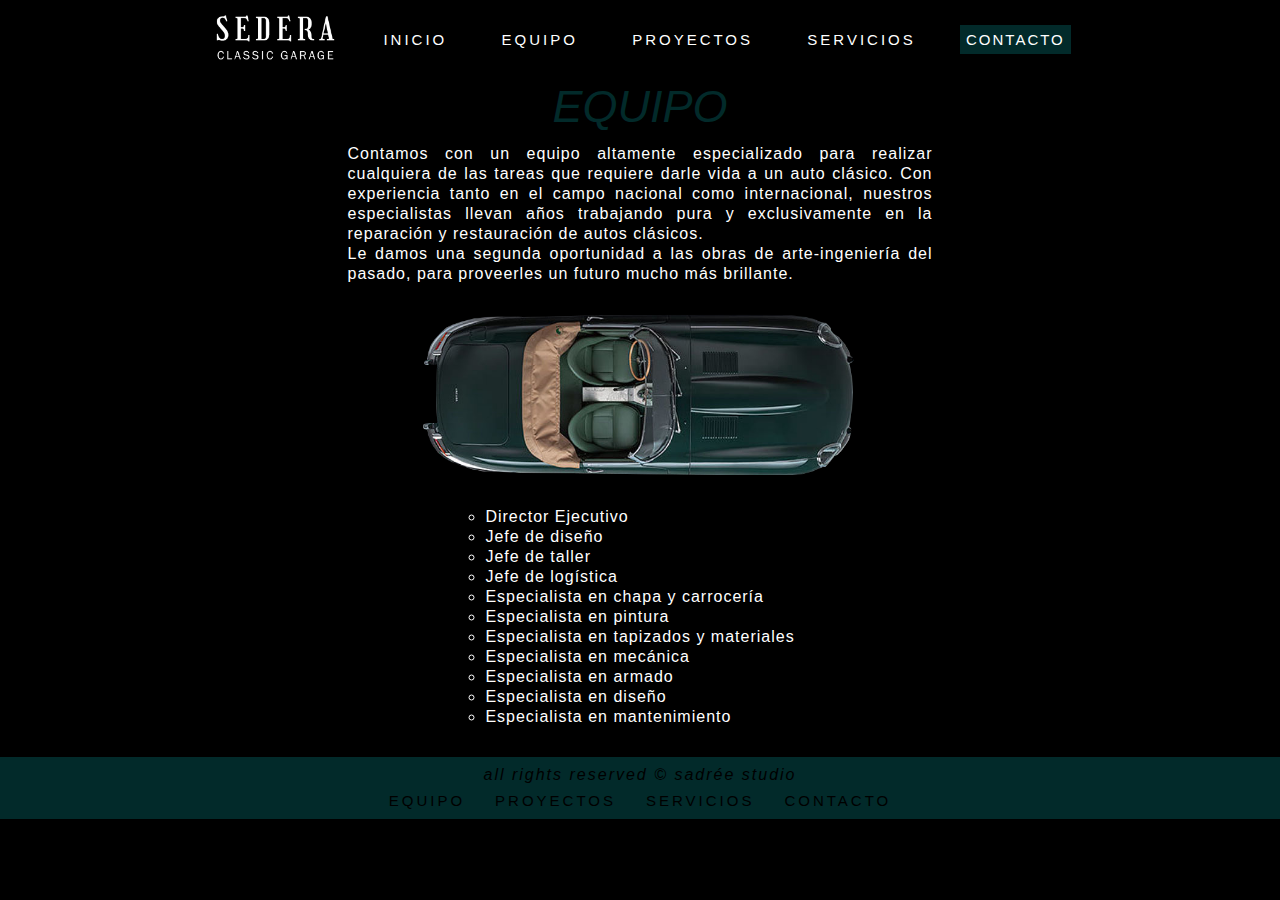
==== pages/equipo.html @ ab2fc28c "inicio repo" ====
<!DOCTYPE html>
<html lang="es">
<head>
    <meta charset="UTF-8">
    <meta http-equiv="X-UA-Compatible" content="IE=edge">
    <meta name="viewport" content="width=device-width, initial-scale=1.0">
    <link rel="stylesheet" href="../style/reset.css">
    <link rel="stylesheet" href="../sass/main.css">
    <title>Equipo - Sedera - Classic Garage</title>
    <meta name="description" content="Taller de restauración y garage de autos clásicos en Buenos Aires">
    <meta name="keywords" content="taller, autos, restauracion, garage,clasicos, hotrod, muscle">
</head>

<body class="grid-container-equipo">

    <header  class="nav__container navbar">

        <nav>

            <ul class="menu">
                <li><a href="../index.html"><img src="../assets/logo.png" alt="Sedera Classic Garage Logo" class="logo"></a></li>
                <li><a href="../index.html" class="menu__title">INICIO</a></li>
                <li>
                    <a href="equipo.html" class="menu__title">EQUIPO</a>
                </li>
                <li>
                    <a href="proyectos.html" class="menu__title">PROYECTOS</a>
                </li>
                <li>
                    <a href="servicios.html" class="menu__title">SERVICIOS</a>
                </li>
                <li>
                    <a href="contacto.html" class="contact__button">CONTACTO</a>
                </li>
            </ul>

        </nav>
    </header>

    <main class="body__container">

        <h1 class="medium__title">EQUIPO</h1>

        <p class="paragraph">Contamos con un equipo altamente especializado para realizar cualquiera de las tareas que requiere darle vida a un auto clásico. Con experiencia tanto en el campo nacional como internacional, nuestros especialistas llevan años trabajando pura y exclusivamente en la reparación y restauración de autos clásicos.</p>
        <p class="paragraph">Le damos una segunda oportunidad a las obras de arte-ingeniería del pasado, para proveerles un futuro mucho más brillante.</p>
        <img src="../assets/equipo.png" alt="Jaguar E-Type" class="team__image">
        <ol class="list">
            <li>Director Ejecutivo</li>
            <li>Jefe de diseño</li>
            <li>Jefe de taller</li>
            <li>Jefe de logística</li>
            <li>Especialista en chapa y carrocería</li>
            <li>Especialista en pintura</li>
            <li>Especialista en tapizados y materiales</li>
            <li>Especialista en mecánica</li>
            <li>Especialista en armado</li>
            <li>Especialista en diseño</li>
            <li>Especialista en mantenimiento</li>
        </ol>

    </main>


    <footer class="footer">
        
        <div class="footer__container">
            <p>all rights reserved © sadrée studio</p>
            <ul class="footer__menu">
                <li><a href="./pages/equipo.html" class="footer__title">EQUIPO</a></li>
                <li><a href="./pages/proyectos.html" class="footer__title">PROYECTOS</a></li>
                <li><a href="./pages/servicios.html" class="footer__title">SERVICIOS</a></li>
                <li><a href="./pages/contacto.html" class="footer__title">CONTACTO</a></li>        
            </ul>
        </div>
        
    </footer>
</body>
</html>
---- sass/main.css ----
body {
  min-height: 100%;
  background-color: rgb(0, 0, 0);
  margin: 0 auto;
  margin-top: 10px;
  font-family: "Franklin Gothic Book", "Arial Narrow", Arial, sans-serif;
}

.grid-container > * {
  text-align: center;
}

.navbar {
  grid-area: navbar;
}

.banner {
  grid-area: banner;
}

.main {
  grid-area: main;
}

.banner2 {
  grid-area: banner2;
}

.footer {
  grid-area: footer;
}

.grid-container {
  display: grid;
  /* gap: 10px; */
  grid-template: "navbar" auto "banner" auto "main" auto "banner2" auto "footer" auto;
}

/* Navbar */
.nav__container {
  display: flex;
  flex-direction: column;
  align-items: center;
}
.nav__container .menu {
  display: flex;
  justify-content: space-around;
  align-items: center;
  width: 70vw;
}
.nav__container .menu .menu__title {
  text-decoration: none;
  color: white;
  letter-spacing: 3px;
  font-size: 15px;
  transition: color 0.7s;
}
.nav__container .menu .menu__title:hover {
  color: #022A2A;
}
.nav__container .menu .logo {
  max-width: 130px;
  max-height: auto;
}
.nav__container .menu .contact__button {
  background-color: #022A2A;
  padding: 6px;
  transition: background-color 0.5s;
  text-decoration: none;
  color: white;
  letter-spacing: 2px;
  font-size: 15px;
}
.nav__container .menu .contact__button:hover {
  background-color: rgba(2, 42, 42, 0.6901960784);
}

/* Body */
.body__container {
  display: flex;
  flex-direction: column;
  align-items: center;
}

/* Banner */
.banner__container {
  padding: 65px 0;
  display: flex;
  max-width: 75vw;
}
.banner__container .banner__img {
  max-width: 610px;
}
.banner__container .banner__title {
  color: #022A2A;
  font-size: 70px;
  font-style: italic;
  font-weight: 500;
  text-transform: uppercase;
  text-align: end;
}

/* Servicios */
.medium__title {
  color: #022A2A;
  font-size: 45px;
  font-style: italic;
  font-weight: 500;
  text-transform: uppercase;
  padding: 15px 0;
  text-align: center;
}

.services__container {
  display: flex;
  flex-direction: row;
  gap: 50px;
  justify-content: space-around;
  padding: 35px 0;
}
.services__container .card {
  width: 190px;
  height: auto;
  background-color: rgba(2, 42, 42, 0.6901960784);
  overflow: hidden;
  word-break: break-all;
}
.services__container .card__link {
  font-size: 81px;
  font-style: italic;
  font-weight: 500;
  text-transform: uppercase;
  text-decoration: none;
  color: black;
  transition: color 1s;
}
.services__container .card__link:hover {
  color: rgb(214, 213, 213);
}

/* Banner 2 */
.banner2__container {
  padding: 45px 0 30px 0;
  display: flex;
  max-width: 65vw;
}
.banner2__container .banner2__title {
  color: rgb(214, 213, 213);
  font-size: 70px;
  font-style: italic;
  font-weight: 500;
  text-transform: uppercase;
  text-align: start;
}

/* Footer */
.footer__container {
  display: flex;
  flex-direction: column;
  align-items: center;
  background-color: #022A2A;
  margin-top: 30px;
  padding: 10px 0;
}
.footer__container p {
  color: black;
  font-weight: 500;
  font-style: italic;
  letter-spacing: 2px;
}
.footer__container .footer__menu {
  display: flex;
  margin-top: 10px;
  justify-content: space-around;
  gap: 30px;
}
.footer__container .footer__menu .footer__title {
  text-decoration: none;
  color: black;
  letter-spacing: 3px;
  font-size: 15px;
  transition: color 0.5s;
}
.footer__container .footer__menu .footer__title:hover {
  color: #011a1a;
}

/*--------------------------------------------*/
/* Page: Equipo */
.paragraph {
  max-width: 65vh;
  word-break: break-word;
  text-align: justify;
  color: white;
  letter-spacing: 1px;
  line-height: 20px;
}

.team__image {
  max-width: 80vh;
  max-height: auto;
  margin: 15px;
}

.list {
  color: white;
  list-style: circle;
  letter-spacing: 1px;
  line-height: 20px;
}

.grid-container-equipo {
  display: grid;
  grid-template: "navbar" auto "main" auto "footer" auto;
}

/*--------------------------------------------*/
/* Page: Proyectos */
/* Grid */
.grid-container-gallery {
  display: grid;
  max-width: 75vw;
  grid-template-columns: repeat(3, 1fr);
  gap: 10px;
  margin-bottom: 10px;
}
.grid-container-gallery img {
  width: 100%;
  height: auto;
}

.gallery {
  grid-area: gallery;
}

.grid-container-proyectos {
  display: grid;
  gap: 10px;
  grid-template: "navbar" auto "main" auto "gallery" auto "footer" auto;
}

/*--------------------------------------------*/
/* Page: Servicios */
.small__title {
  color: #022A2A;
  font-size: 30px;
  font-style: italic;
  font-weight: 500;
  text-transform: uppercase;
  padding: 15px 0 0 0;
}

.services__image {
  max-width: 70vh;
  max-height: auto;
  margin: 25px 0 0 15px;
}

.grid-container-serivicios {
  display: grid;
  grid-template: "navbar" auto "main" auto "footer" auto;
}

/*--------------------------------------------*/
/* Page: Contacto */
.contact-form {
  margin: 0 auto;
  padding: 10px;
  width: 40vw;
}
.contact-form .form-group {
  margin: 20px 0;
  text-align: center;
}
.contact-form .form-group input, .contact-form .form-group textarea {
  display: block;
  width: 100%;
  padding: 5px;
  border: 1px solid white;
  background: none;
  margin: 10px 0;
  color: white;
  font-size: 15px;
}
.contact-form textarea {
  resize: none;
  height: 200px;
}
.contact-form label {
  color: #022A2A;
  font-size: 30px;
  font-style: italic;
  font-weight: 500;
  text-transform: uppercase;
  padding: 15px 0 0 0;
}
.contact-form .enviar input {
  background-color: #022A2A;
  max-width: -webkit-fit-content;
  max-width: -moz-fit-content;
  max-width: fit-content;
  font-size: 30px;
  font-weight: 500;
  text-transform: uppercase;
  letter-spacing: 4px;
  padding: 4px;
  border: none;
}
.contact-form .contact__image {
  max-width: 95vh;
  max-height: auto;
  margin: 25px 0 0 15px;
}

.grid-container-contacto {
  display: grid;
  grid-template: "navbar" auto "main" auto "footer" auto;
}

/*--------------------------------------------*/
/*----MEDIA QUERY----*/
/*------MENOR A 480------*/
@media (max-width: 479px) {
  .logo {
    max-width: 0px;
  }
  .menu__title {
    font-size: 12px;
    padding: 15px 5px;
    letter-spacing: 0;
  }
  .contact__button {
    letter-spacing: 0px;
    font-size: 10px;
  }
  .banner__img {
    width: auto;
  }
  .banner__container {
    flex-direction: column;
  }
  .banner__title {
    font-size: 30px;
  }
  .medium__title {
    font-size: 25px;
  }
  .services__container {
    flex-direction: column;
  }
  .card {
    width: 250px;
    height: auto;
  }
  .card__link {
    font-size: 35px;
  }
  .banner2__container {
    flex-direction: column;
  }
  .banner2__title {
    font-size: 45px;
  }
  .banner2__img {
    width: 250px;
    padding-top: 15px;
  }
  .paragraph {
    max-width: 50vh;
  }
  .team__image {
    max-width: 50vh;
    max-height: auto;
  }
  .services__image, .contact__image {
    max-width: 60vh;
  }
  .footer__title {
    letter-spacing: 0;
    font-size: 15px;
  }
}
/*----------480----------*/
@media (min-width: 480px) {
  .menu__title {
    font-size: 13px;
    padding: 15px 10px;
  }
  .contact__button {
    letter-spacing: 2px;
    font-size: 13px;
  }
  .logo {
    max-width: 0px;
  }
  .banner__img {
    width: auto;
  }
  .banner__container {
    flex-direction: column;
  }
  .banner__title {
    font-size: 70px;
  }
  .medium__title {
    font-size: 40px;
  }
  .services__container {
    flex-direction: column;
  }
  .card {
    width: 400px;
    height: auto;
  }
  .card__link {
    font-size: 60px;
  }
  .banner2__container {
    flex-direction: column;
  }
  .banner2__title {
    font-size: 45px;
  }
  .banner2__img {
    width: 380px;
    padding-top: 15px;
  }
  .paragraph {
    max-width: 50vh;
  }
  .team__image {
    max-width: 50vh;
    max-height: auto;
  }
  .services__image, .contact__image {
    max-width: 60vh;
  }
}
/*----------768----------*/
@media (min-width: 768px) {
  /*Index y generals*/
  .menu__title {
    font-size: 15px;
    letter-spacing: 2px;
  }
  .logo {
    max-width: 90px;
  }
  .banner__img {
    max-width: 420px;
  }
  .banner__title {
    font-size: 45px;
  }
  .banner__container, .services__container, .banner2__container {
    flex-direction: row;
  }
  .medium__title {
    font-size: 40px;
  }
  .card {
    width: 175px;
    height: auto;
  }
  .card__link {
    font-size: 70px;
  }
  .banner2__title {
    font-size: 45px;
  }
  .banner2__img {
    max-width: 400px;
  }
  .paragraph, .services__image {
    max-width: 65vh;
  }
}
/*----------1024----------*/
@media (min-width: 1024px) {
  .logo {
    max-width: 130px;
    max-height: auto;
  }
  .menu__title {
    letter-spacing: 3px;
    font-size: 15px;
  }
  .contact__button {
    font-size: 15px;
  }
  .banner__container {
    padding: 65px 0;
    display: flex;
    max-width: 75vw;
  }
  .banner__img {
    max-width: 550px;
  }
  .banner__title {
    font-size: 70px;
  }
  .medium__title {
    font-size: 45px;
  }
  .card {
    width: 200px;
    height: auto;
  }
  .card__link {
    font-size: 81px;
  }
  .banner2__title {
    font-size: 70px;
  }
  .banner2__img {
    max-width: 500px;
    height: auto;
  }
}
/* ----GALLERY ANIMATIONS-----*/
.grid-container-gallery img {
  transition: filter 0.4s ease-in;
}
.grid-container-gallery img:hover {
  filter: grayscale(100%);
}/*# sourceMappingURL=main.css.map */
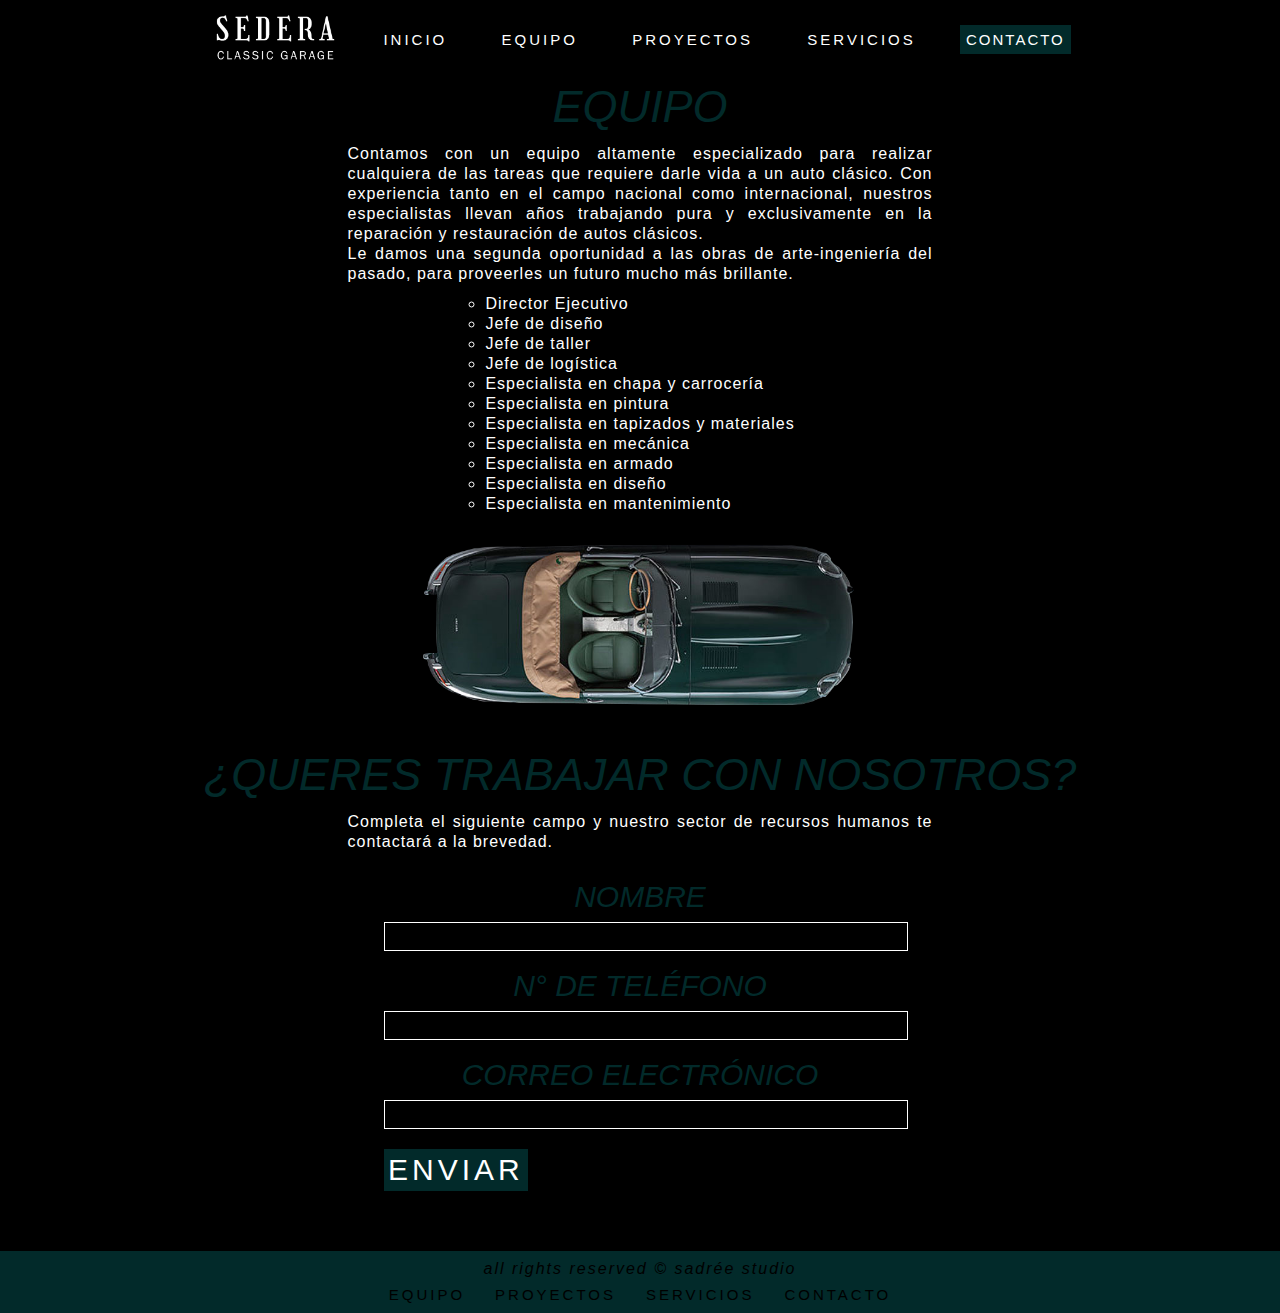
==== commit e199645e: "headlines y team page" ====
--- a/pages/equipo.html
+++ b/pages/equipo.html
@@ -43,7 +43,7 @@
 
         <p class="paragraph">Contamos con un equipo altamente especializado para realizar cualquiera de las tareas que requiere darle vida a un auto clásico. Con experiencia tanto en el campo nacional como internacional, nuestros especialistas llevan años trabajando pura y exclusivamente en la reparación y restauración de autos clásicos.</p>
         <p class="paragraph">Le damos una segunda oportunidad a las obras de arte-ingeniería del pasado, para proveerles un futuro mucho más brillante.</p>
-        <img src="../assets/equipo.png" alt="Jaguar E-Type" class="team__image">
+        <div class="spacing"></div>
         <ol class="list">
             <li>Director Ejecutivo</li>
             <li>Jefe de diseño</li>
@@ -57,6 +57,35 @@
             <li>Especialista en diseño</li>
             <li>Especialista en mantenimiento</li>
         </ol>
+        <img src="../assets/equipo.png" alt="Jaguar E-Type" class="team__image">
+        <h2 class="medium__title"> ¿QUERES TRABAJAR CON NOSOTROS? </h2>
+        <p class="paragraph">Completa el siguiente campo y nuestro sector de recursos humanos te contactará a la brevedad.</p>
+        <form class="contact-form" action="" method="POST">
+    
+            <div class="form-group">
+                <label for="name"> Nombre
+                </label>
+                <input type="text" id=name name="name" required>
+            </div>  
+    
+            <div class="form-group">
+                <label>
+                    N° de teléfono
+                    <input type="tel" name="phone" required>
+                </label>
+            </div>
+    
+           <div class="form-group">
+                <label>
+                    Correo electrónico
+                    <input type="email" name="email" required>
+                </label>
+            </div>
+
+            <div class="form-group enviar">
+                <input type="submit" value="Enviar">
+            </div>
+        </form>
 
     </main>
 
--- a/sass/main.css
+++ b/sass/main.css
@@ -135,7 +135,7 @@
   transition: color 1s;
 }
 .services__container .card__link:hover {
-  color: rgb(214, 213, 213);
+  color: white;
 }
 
 /* Banner 2 */
@@ -145,7 +145,7 @@
   max-width: 65vw;
 }
 .banner2__container .banner2__title {
-  color: rgb(214, 213, 213);
+  color: white;
   font-size: 70px;
   font-style: italic;
   font-weight: 500;
@@ -212,6 +212,10 @@
 .grid-container-equipo {
   display: grid;
   grid-template: "navbar" auto "main" auto "footer" auto;
+}
+
+.spacing {
+  padding: 5px;
 }
 
 /*--------------------------------------------*/
